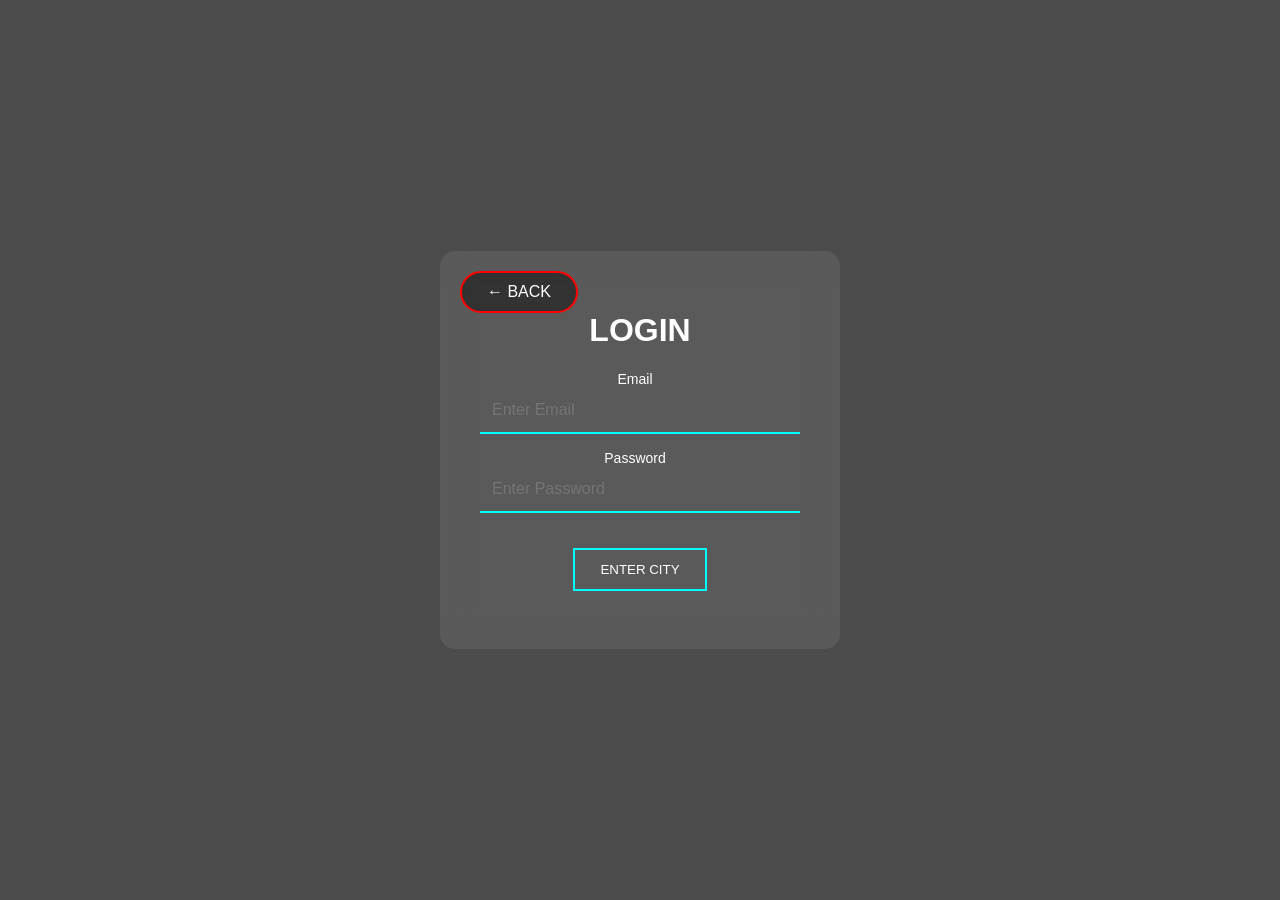
==== login.html @ 0fcd4a60 "Add files via upload" ====
<!doctype html>
<html lang="ja">
    <head>
        <meta charset="UTF-8" />
        <title>DARK CITY LOGIN</title>
        <link rel="icon" href="images/favicon.png" />
        <link rel="stylesheet" href="style.css" />
    </head>

    <body class="login-bg">
        <div class="content">
            <h1>LOGIN</h1>

            <div class="control">
                <label>Email</label>
                <input type="email" id="email" placeholder="Enter Email" />
            </div>

            <div class="control">
                <label>Password</label>
                <input
                    type="password"
                    id="password"
                    placeholder="Enter Password"
                />
            </div>

            <button>ENTER CITY</button>

            <br /><br />
            <a href="darkcity.html" class="back-btn">← BACK</a>
        </div>
    </body>
</html>
---- style.css ----
@import url("sanitize.css");

/* ======================
   RESET
====================== */

html,
body {
    height: 100%;
    margin: 0;
    font-family: sans-serif;
}

* {
    box-sizing: border-box;
}

/* ======================
   NAVBAR
====================== */

.navbar {
    position: fixed;
    top: 0;
    width: 100%;
    padding: 20px 60px;

    display: flex;
    justify-content: space-between;
    align-items: center;

    background: rgba(0, 0, 0, 0.6);
    backdrop-filter: blur(10px);

    z-index: 999;
}

.logo {
    font-size: 22px;
    font-weight: bold;
    color: white;
}

.logo span {
    color: red;
}

.navbar nav a {
    margin: 0 15px;
    color: white;
    text-decoration: none;
    font-weight: 600;
    transition: 0.3s;
}

.navbar nav a:hover {
    color: #00eaff;
}

.play-btn {
    background: red;
    color: white;
    padding: 12px 20px;
    border-radius: 6px;
    text-decoration: none;
    transition: 0.3s;
}

.play-btn:hover {
    background: white;
    color: black;
}

/* ======================
   HERO (BACKGROUND 1)
====================== */

.hero {
    height: 100vh;

    background:
        linear-gradient(rgba(0, 0, 0, 0.6), rgba(0, 0, 0, 0.6)),
        url("images/darkcity.jpg") center/cover no-repeat;

    display: flex;
    justify-content: center;
    align-items: center;
}

.hero h1 {
    color: white;
    font-size: 80px;
    letter-spacing: 5px;
    text-shadow: 0 0 30px red;
}

/* ======================
   WHY SECTION (BACKGROUND 2)
====================== */

.why {
    padding: 10px 10%;
    min-height: auto;

    /* Nền sáng hơn */
    background:
        linear-gradient(rgba(255, 255, 255, 0.2), rgba(255, 255, 255, 0.2)),
        url("images/darkcity1.jpg") center/cover no-repeat;

    text-align: center;
    color: white;
}

/* CARD CONTAINER */

.features {
    display: flex;
    justify-content: center;
    align-items: stretch;
    gap: 30px;
    flex-wrap: wrap;
}

/* CARD */
.card {
    width: 300px;
    padding: 40px 25px;
    backdrop-filter: blur(15px);

    border-radius: 20px;
    border: 1px solid rgba(255, 255, 255, 0.15);

    transition: transform 0.4s;
    background: rgba(0, 0, 0, 0); /* Trong suốt */
    color: white;
}
.card:hover {
    transform: translateY(-15px) scale(1.05);
    box-shadow: 0 0 25px red;
}

/* CARD SCROLL EFFECT */
.reveal {
    opacity: 0;
    transform: translateY(80px);
    transition: all 0.8s ease;
}

.reveal.show {
    opacity: 1;
    transform: translateY(0);
}

/* Tạo delay riêng cho từng card reveal */
.card.reveal:nth-child(1) {
    transition-delay: 0.2s;
}
.card.reveal:nth-child(2) {
    transition-delay: 0.4s;
}
.card.reveal:nth-child(3) {
    transition-delay: 0.6s;
}

/* ======================
   PARALLAX SECTION (BACKGROUND 3)
====================== */

.parallax {
    background:
        linear-gradient(rgba(0, 0, 0, 0.6), rgba(0, 0, 0, 0.6)),
        url("images/darkcity2.jpg") center/cover fixed no-repeat;
}

/* ======================
   LOGIN PAGE
====================== */

.login-bg {
    display: flex;
    justify-content: center;
    align-items: center;

    background:
        linear-gradient(rgba(0, 0, 0, 0.7), rgba(0, 0, 0, 0.7)),
        url("images/darkcity2.jpg") center/cover no-repeat;
}
.content {
    width: 400px;
    padding: 40px;

    background: rgba(255, 255, 255, 0.08);
    backdrop-filter: blur(15px);

    border-radius: 15px;
    text-align: center;

    animation: fadeIn 1.2s ease;
}

.content h1 {
    color: white;
}

.content label {
    display: inline-block;
    color: white;
    font-size: 14px;
    font-weight: 500;
    text-align: left;
    margin-right: 10px;
}
.content input {
    width: 100%;
    padding: 10px 12px;
    margin-bottom: 15px;
    font-size: 16px;
    line-height: 1.5;
    color: white;

    background: transparent;
    border: none;
    border-bottom: 2px solid cyan;

    box-sizing: border-box;
}
.content button {
    margin-top: 20px;
    padding: 12px 25px;

    background: transparent;
    border: 2px solid cyan;
    color: white;

    cursor: pointer;
    transition: 0.3s;
}

.content button:hover {
    background: cyan;
    color: black;
    box-shadow: 0 0 15px cyan;
}

/* BACK BUTTON */

.back-btn {
    position: absolute;
    top: 20px;
    left: 20px;

    padding: 10px 25px;

    color: white;
    text-decoration: none;

    border: 2px solid red;
    border-radius: 30px;

    background: rgba(0, 0, 0, 0.5);
    backdrop-filter: blur(6px);

    transition: 0.3s;
}

.back-btn:hover {
    background: red;
    box-shadow: 0 0 15px red;
}

/* ======================
   ANIMATION
====================== */

@keyframes fadeIn {
    from {
        opacity: 0;
        transform: translateY(40px);
    }
    to {
        opacity: 1;
        transform: translateY(0);
    }
}

/* ======================
   ABOUT SECTION
====================== */

.about {
    padding: 10px 10%;
    display: block;
    text-align: center;
    color: white;
    background:
        linear-gradient(rgba(255, 255, 255, 0.2), rgba(255, 255, 255, 0.2)),
        url("images/darkcity4.jpg") center/cover no-repeat;
}

.about-content {
    max-width: 900px;
    margin: 0 auto;
    text-align: center;
    color: white;
}

.about h2 {
    font-size: 50px;
    margin-bottom: 20px;
    letter-spacing: 3px;
}

.about p {
    font-size: 18px;
    line-height: 1.8;
    opacity: 0.9;
}

.about-btn {
    display: inline-block;
    margin-top: 30px;
    padding: 15px 30px;

    border: 2px solid cyan;
    text-decoration: none;
    color: white;

    transition: 0.3s;
}

.about-btn:hover {
    background: cyan;
    color: black;
    box-shadow: 0 0 20px cyan;
}
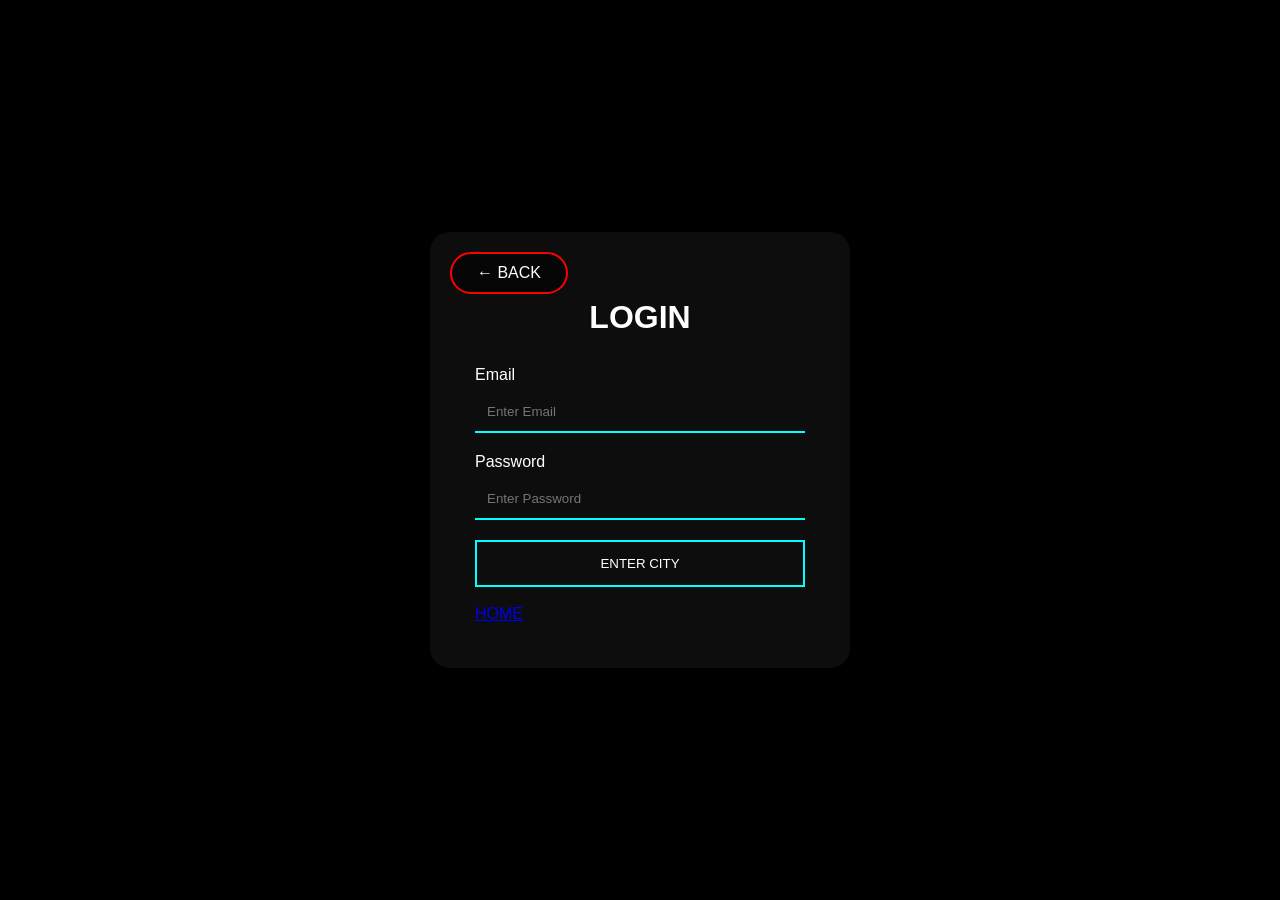
==== commit 60df4cc4: "Add files via upload" ====
--- a/login.html
+++ b/login.html
@@ -28,7 +28,8 @@
             <button>ENTER CITY</button>
 
             <br /><br />
-            <a href="darkcity.html" class="back-btn">← BACK</a>
+            <a href="index.html">HOME</a>
+            <a href="index.html" class="back-btn">← BACK</a>
         </div>
     </body>
 </html>
--- a/style.css
+++ b/style.css
@@ -6,13 +6,21 @@
 
 html,
 body {
-    height: 100%;
     margin: 0;
-    font-family: sans-serif;
+    padding: 0;
+    font-family: "Noto Sans JP", sans-serif;
+    scroll-behavior: smooth;
+    background: black;
+    color: white;
 }
 
 * {
     box-sizing: border-box;
+}
+
+section {
+    position: relative;
+    overflow: hidden;
 }
 
 /* ======================
@@ -29,20 +37,26 @@
     justify-content: space-between;
     align-items: center;
 
-    background: rgba(0, 0, 0, 0.6);
-    backdrop-filter: blur(10px);
+    background: rgba(0, 0, 0, 0.45);
+    backdrop-filter: blur(12px);
 
     z-index: 999;
 }
 
 .logo {
-    font-size: 22px;
+    font-size: 24px;
     font-weight: bold;
     color: white;
+    letter-spacing: 2px;
 }
 
 .logo span {
     color: red;
+}
+
+.navbar nav {
+    display: flex;
+    align-items: center;
 }
 
 .navbar nav a {
@@ -60,8 +74,8 @@
 .play-btn {
     background: red;
     color: white;
-    padding: 12px 20px;
-    border-radius: 6px;
+    padding: 12px 22px;
+    border-radius: 8px;
     text-decoration: none;
     transition: 0.3s;
 }
@@ -69,17 +83,18 @@
 .play-btn:hover {
     background: white;
     color: black;
-}
-
-/* ======================
-   HERO (BACKGROUND 1)
+    box-shadow: 0 0 20px red;
+}
+
+/* ======================
+   HERO
 ====================== */
 
 .hero {
     height: 100vh;
 
     background:
-        linear-gradient(rgba(0, 0, 0, 0.6), rgba(0, 0, 0, 0.6)),
+        linear-gradient(rgba(0, 0, 0, 0.45), rgba(0, 0, 0, 0.75)),
         url("images/darkcity.jpg") center/cover no-repeat;
 
     display: flex;
@@ -87,59 +102,82 @@
     align-items: center;
 }
 
-.hero h1 {
-    color: white;
-    font-size: 80px;
-    letter-spacing: 5px;
-    text-shadow: 0 0 30px red;
-}
-
-/* ======================
-   WHY SECTION (BACKGROUND 2)
+/* ======================
+   PARALLAX
+====================== */
+
+.parallax {
+    height: 40vh;
+
+    background:
+        linear-gradient(rgba(0, 0, 0, 0.65), rgba(0, 0, 0, 0.75)),
+        url("images/darkcity2.jpg") center/cover no-repeat;
+}
+
+/* ======================
+   WHY SECTION
 ====================== */
 
 .why {
-    padding: 10px 10%;
-    min-height: auto;
-
-    /* Nền sáng hơn */
+    padding: 100px 10%;
+
     background:
-        linear-gradient(rgba(255, 255, 255, 0.2), rgba(255, 255, 255, 0.2)),
+        linear-gradient(rgba(0, 0, 0, 0.75), rgba(0, 0, 0, 0.9)),
         url("images/darkcity1.jpg") center/cover no-repeat;
 
     text-align: center;
-    color: white;
-}
-
-/* CARD CONTAINER */
+}
+
+.why h2 {
+    font-size: 45px;
+    margin-bottom: 60px;
+}
 
 .features {
     display: flex;
     justify-content: center;
-    align-items: stretch;
     gap: 30px;
     flex-wrap: wrap;
 }
 
-/* CARD */
 .card {
-    width: 300px;
-    padding: 40px 25px;
-    backdrop-filter: blur(15px);
+    width: 320px;
+    padding: 40px 30px;
 
     border-radius: 20px;
-    border: 1px solid rgba(255, 255, 255, 0.15);
-
-    transition: transform 0.4s;
-    background: rgba(0, 0, 0, 0); /* Trong suốt */
-    color: white;
-}
+
+    background: rgba(255, 255, 255, 0.05);
+    backdrop-filter: blur(12px);
+
+    border: 1px solid rgba(255, 255, 255, 0.1);
+
+    transition: 0.4s;
+}
+
 .card:hover {
-    transform: translateY(-15px) scale(1.05);
-    box-shadow: 0 0 25px red;
-}
-
-/* CARD SCROLL EFFECT */
+    transform: translateY(-12px);
+    box-shadow: 0 0 25px rgba(255, 0, 0, 0.5);
+}
+
+.card .icon {
+    font-size: 40px;
+    margin-bottom: 20px;
+}
+
+.card h3 {
+    margin-bottom: 15px;
+    font-size: 24px;
+}
+
+.card p {
+    opacity: 0.8;
+    line-height: 1.7;
+}
+
+/* ======================
+   REVEAL
+====================== */
+
 .reveal {
     opacity: 0;
     transform: translateY(80px);
@@ -151,85 +189,265 @@
     transform: translateY(0);
 }
 
-/* Tạo delay riêng cho từng card reveal */
-.card.reveal:nth-child(1) {
-    transition-delay: 0.2s;
-}
-.card.reveal:nth-child(2) {
-    transition-delay: 0.4s;
-}
-.card.reveal:nth-child(3) {
-    transition-delay: 0.6s;
-}
-
-/* ======================
-   PARALLAX SECTION (BACKGROUND 3)
-====================== */
-
-.parallax {
+/* ======================
+   STORY SECTION
+====================== */
+
+.story {
+    padding: 0;
+    text-align: center;
+
     background:
-        linear-gradient(rgba(0, 0, 0, 0.6), rgba(0, 0, 0, 0.6)),
-        url("images/darkcity2.jpg") center/cover fixed no-repeat;
-}
-
-/* ======================
-   LOGIN PAGE
+        linear-gradient(rgba(0, 0, 0, 0.75), rgba(0, 0, 0, 0.92)),
+        url("images/darkcity3.jpg") center/cover no-repeat;
+}
+
+.character-section {
+    padding: 80px 40px;
+}
+
+.character-system {
+    width: 100%;
+    max-width: 1600px;
+    margin: 0 auto;
+}
+
+.character-system h2 {
+    font-size: 50px;
+    margin-bottom: 50px;
+    letter-spacing: 4px;
+}
+
+/* ======================
+   CHARACTER GRID
+====================== */
+
+.character-grid {
+    display: grid;
+    grid-template-columns: repeat(5, 1fr);
+    gap: 28px;
+}
+
+/* ======================
+   CHARACTER CARD
+====================== */
+
+.char-card {
+    position: relative;
+    height: 500px;
+
+    perspective: 1200px;
+    cursor: pointer;
+
+    transition: 0.4s;
+}
+
+.card-inner {
+    position: relative;
+    width: 100%;
+    height: 100%;
+
+    transition: transform 0.8s;
+    transform-style: preserve-3d;
+}
+
+.char-card.flip .card-inner {
+    transform: rotateY(180deg);
+}
+
+.card-front,
+.card-back {
+    position: absolute;
+    inset: 0;
+
+    border-radius: 20px;
+    overflow: hidden;
+
+    backface-visibility: hidden;
+}
+
+/* FRONT */
+
+.card-front img {
+    width: 100%;
+    height: 100%;
+    object-fit: cover;
+
+    transition: 0.5s;
+}
+
+.card-front::after {
+    content: "";
+    position: absolute;
+    inset: 0;
+
+    background: linear-gradient(
+        to bottom,
+        rgba(0, 0, 0, 0.1),
+        rgba(0, 0, 0, 0.92)
+    );
+}
+
+.card-front span {
+    position: absolute;
+    bottom: 25px;
+    left: 50%;
+
+    transform: translateX(-50%);
+
+    font-size: 24px;
+    font-weight: bold;
+    letter-spacing: 3px;
+
+    z-index: 2;
+}
+
+/* BACK */
+
+.card-back {
+    background: rgba(0, 0, 0, 0.96);
+
+    display: flex;
+    flex-direction: column;
+    justify-content: center;
+    align-items: center;
+
+    padding: 35px;
+
+    text-align: center;
+
+    transform: rotateY(180deg);
+
+    border: 1px solid rgba(255, 255, 255, 0.08);
+}
+
+.card-back h3 {
+    font-size: 28px;
+    color: cyan;
+    margin-bottom: 20px;
+}
+
+.card-back p {
+    line-height: 1.9;
+    opacity: 0.85;
+}
+
+/* HOVER */
+
+.char-card:hover {
+    transform: translateY(-10px);
+}
+
+.char-card:hover .card-front img {
+    transform: scale(1.08);
+}
+
+/* ======================
+   ABOUT
+====================== */
+
+.about {
+    padding: 120px 10%;
+
+    text-align: center;
+
+    background:
+        linear-gradient(rgba(0, 0, 0, 0.82), rgba(0, 0, 0, 0.92)),
+        url("images/darkcity4.jpg") center/cover no-repeat;
+}
+
+.about-content {
+    max-width: 900px;
+    margin: 0 auto;
+}
+
+.about h2 {
+    font-size: 50px;
+    margin-bottom: 30px;
+}
+
+.about p {
+    font-size: 18px;
+    line-height: 2;
+    opacity: 0.85;
+}
+
+.about-btn {
+    display: inline-block;
+    margin-top: 40px;
+    padding: 15px 35px;
+
+    border: 2px solid cyan;
+    border-radius: 10px;
+
+    color: white;
+    text-decoration: none;
+
+    transition: 0.3s;
+}
+
+.about-btn:hover {
+    background: cyan;
+    color: black;
+    box-shadow: 0 0 20px cyan;
+}
+
+/* ======================
+   LOGIN
 ====================== */
 
 .login-bg {
+    min-height: 100vh;
+
     display: flex;
     justify-content: center;
     align-items: center;
 
     background:
-        linear-gradient(rgba(0, 0, 0, 0.7), rgba(0, 0, 0, 0.7)),
+        linear-gradient(rgba(0, 0, 0, 0.75), rgba(0, 0, 0, 0.75)),
         url("images/darkcity2.jpg") center/cover no-repeat;
 }
+
 .content {
-    width: 400px;
-    padding: 40px;
-
-    background: rgba(255, 255, 255, 0.08);
+    width: 420px;
+    padding: 45px;
+
+    border-radius: 20px;
+
+    background: rgba(255, 255, 255, 0.05);
     backdrop-filter: blur(15px);
 
-    border-radius: 15px;
+    animation: fadeIn 1s ease;
+}
+
+.content h1 {
     text-align: center;
-
-    animation: fadeIn 1.2s ease;
-}
-
-.content h1 {
-    color: white;
+    margin-bottom: 30px;
 }
 
 .content label {
-    display: inline-block;
-    color: white;
-    font-size: 14px;
-    font-weight: 500;
-    text-align: left;
-    margin-right: 10px;
-}
+    display: block;
+    margin-bottom: 8px;
+}
+
 .content input {
     width: 100%;
-    padding: 10px 12px;
-    margin-bottom: 15px;
-    font-size: 16px;
-    line-height: 1.5;
-    color: white;
+    padding: 12px;
+    margin-bottom: 20px;
 
     background: transparent;
+    color: white;
+
     border: none;
     border-bottom: 2px solid cyan;
-
-    box-sizing: border-box;
-}
+}
+
 .content button {
-    margin-top: 20px;
-    padding: 12px 25px;
-
+    width: 100%;
+    padding: 14px;
+
+    border: 2px solid cyan;
     background: transparent;
-    border: 2px solid cyan;
     color: white;
 
     cursor: pointer;
@@ -239,10 +457,12 @@
 .content button:hover {
     background: cyan;
     color: black;
-    box-shadow: 0 0 15px cyan;
-}
-
-/* BACK BUTTON */
+    box-shadow: 0 0 20px cyan;
+}
+
+/* ======================
+   BACK BUTTON
+====================== */
 
 .back-btn {
     position: absolute;
@@ -251,21 +471,20 @@
 
     padding: 10px 25px;
 
+    border-radius: 30px;
+    border: 2px solid red;
+
     color: white;
     text-decoration: none;
 
-    border: 2px solid red;
-    border-radius: 30px;
-
     background: rgba(0, 0, 0, 0.5);
-    backdrop-filter: blur(6px);
 
     transition: 0.3s;
 }
 
 .back-btn:hover {
     background: red;
-    box-shadow: 0 0 15px red;
+    box-shadow: 0 0 20px red;
 }
 
 /* ======================
@@ -277,6 +496,7 @@
         opacity: 0;
         transform: translateY(40px);
     }
+
     to {
         opacity: 1;
         transform: translateY(0);
@@ -284,52 +504,49 @@
 }
 
 /* ======================
-   ABOUT SECTION
-====================== */
-
-.about {
-    padding: 10px 10%;
-    display: block;
-    text-align: center;
-    color: white;
-    background:
-        linear-gradient(rgba(255, 255, 255, 0.2), rgba(255, 255, 255, 0.2)),
-        url("images/darkcity4.jpg") center/cover no-repeat;
-}
-
-.about-content {
-    max-width: 900px;
-    margin: 0 auto;
-    text-align: center;
-    color: white;
-}
-
-.about h2 {
-    font-size: 50px;
-    margin-bottom: 20px;
-    letter-spacing: 3px;
-}
-
-.about p {
-    font-size: 18px;
-    line-height: 1.8;
-    opacity: 0.9;
-}
-
-.about-btn {
-    display: inline-block;
-    margin-top: 30px;
-    padding: 15px 30px;
-
-    border: 2px solid cyan;
-    text-decoration: none;
-    color: white;
-
-    transition: 0.3s;
-}
-
-.about-btn:hover {
-    background: cyan;
-    color: black;
-    box-shadow: 0 0 20px cyan;
-}
+   RESPONSIVE
+====================== */
+
+@media (max-width: 1400px) {
+    .character-grid {
+        grid-template-columns: repeat(4, 1fr);
+    }
+}
+
+@media (max-width: 1100px) {
+    .character-grid {
+        grid-template-columns: repeat(3, 1fr);
+    }
+}
+
+@media (max-width: 768px) {
+    .navbar {
+        padding: 20px;
+        flex-direction: column;
+        gap: 15px;
+    }
+
+    .why h2,
+    .about h2,
+    .character-system h2 {
+        font-size: 36px;
+    }
+
+    .character-grid {
+        grid-template-columns: repeat(2, 1fr);
+    }
+
+    .char-card {
+        height: 420px;
+    }
+}
+
+@media (max-width: 520px) {
+    .character-grid {
+        grid-template-columns: 1fr;
+    }
+
+    .char-card {
+        height: 500px;
+    }
+}
